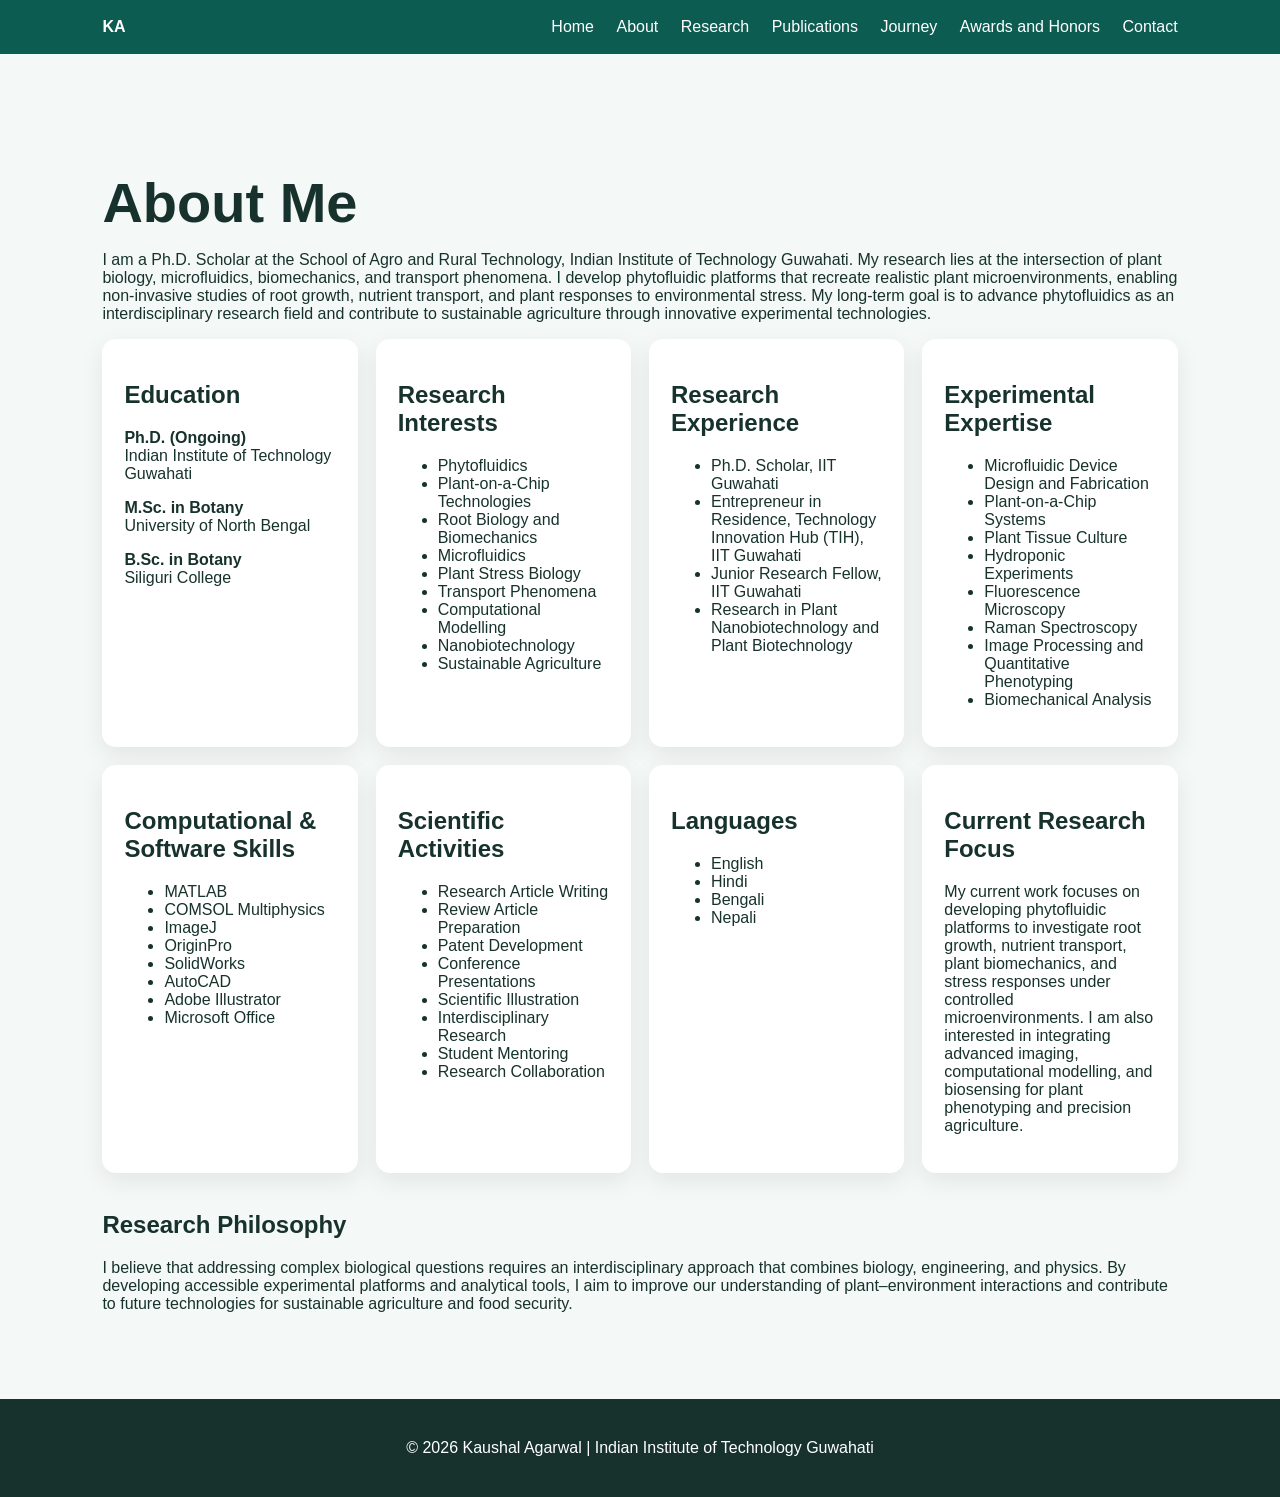
==== about.html @ b3583603 "Rename About.html to about.html" ====
<!doctype html>
<html lang="en">

<head>
<meta charset="UTF-8">
<meta name="viewport" content="width=device-width, initial-scale=1.0">
<title>About | Kaushal Agarwal</title>
<link rel="stylesheet" href="style.css">
</head>

<body>

<nav>

<b>KA</b>

<div>
<a href="index.html">Home</a>
<a href="about.html">About</a>
<a href="research.html">Research</a>
<a href="publications.html">Publications</a>
<a href="journey.html">Journey</a>
<a href="awards.html">Awards and Honors</a>
<a href="contact.html">Contact</a>
</div>

</nav>

<section>

<h1>About Me</h1>

<p>
I am a Ph.D. Scholar at the School of Agro and Rural Technology, Indian Institute of Technology Guwahati. My research lies at the intersection of plant biology, microfluidics, biomechanics, and transport phenomena. I develop phytofluidic platforms that recreate realistic plant microenvironments, enabling non-invasive studies of root growth, nutrient transport, and plant responses to environmental stress. My long-term goal is to advance phytofluidics as an interdisciplinary research field and contribute to sustainable agriculture through innovative experimental technologies.
</p>

<div class="grid">

<div class="card">

<h2>Education</h2>

<p>
<b>Ph.D. (Ongoing)</b><br>
Indian Institute of Technology Guwahati
</p>

<p>
<b>M.Sc. in Botany</b><br>
University of North Bengal
</p>

<p>
<b>B.Sc. in Botany</b><br>
Siliguri College
</p>

</div>

<div class="card">

<h2>Research Interests</h2>

<ul>
<li>Phytofluidics</li>
<li>Plant-on-a-Chip Technologies</li>
<li>Root Biology and Biomechanics</li>
<li>Microfluidics</li>
<li>Plant Stress Biology</li>
<li>Transport Phenomena</li>
<li>Computational Modelling</li>
<li>Nanobiotechnology</li>
<li>Sustainable Agriculture</li>
</ul>

</div>

<div class="card">

<h2>Research Experience</h2>

<ul>
<li>Ph.D. Scholar, IIT Guwahati</li>
<li>Entrepreneur in Residence, Technology Innovation Hub (TIH), IIT Guwahati</li>
<li>Junior Research Fellow, IIT Guwahati</li>
<li>Research in Plant Nanobiotechnology and Plant Biotechnology</li>
</ul>

</div>

<div class="card">

<h2>Experimental Expertise</h2>

<ul>
<li>Microfluidic Device Design and Fabrication</li>
<li>Plant-on-a-Chip Systems</li>
<li>Plant Tissue Culture</li>
<li>Hydroponic Experiments</li>
<li>Fluorescence Microscopy</li>
<li>Raman Spectroscopy</li>
<li>Image Processing and Quantitative Phenotyping</li>
<li>Biomechanical Analysis</li>
</ul>

</div>

<div class="card">

<h2>Computational & Software Skills</h2>

<ul>
<li>MATLAB</li>
<li>COMSOL Multiphysics</li>
<li>ImageJ</li>
<li>OriginPro</li>
<li>SolidWorks</li>
<li>AutoCAD</li>
<li>Adobe Illustrator</li>
<li>Microsoft Office</li>
</ul>

</div>

<div class="card">

<h2>Scientific Activities</h2>

<ul>
<li>Research Article Writing</li>
<li>Review Article Preparation</li>
<li>Patent Development</li>
<li>Conference Presentations</li>
<li>Scientific Illustration</li>
<li>Interdisciplinary Research</li>
<li>Student Mentoring</li>
<li>Research Collaboration</li>
</ul>

</div>

<div class="card">

<h2>Languages</h2>

<ul>
<li>English</li>
<li>Hindi</li>
<li>Bengali</li>
<li>Nepali</li>
</ul>

</div>

<div class="card">

<h2>Current Research Focus</h2>

<p>
My current work focuses on developing phytofluidic platforms to investigate root growth, nutrient transport, plant biomechanics, and stress responses under controlled microenvironments. I am also interested in integrating advanced imaging, computational modelling, and biosensing for plant phenotyping and precision agriculture.
</p>

</div>

</div>

<br>

<h2>Research Philosophy</h2>

<p>
I believe that addressing complex biological questions requires an interdisciplinary approach that combines biology, engineering, and physics. By developing accessible experimental platforms and analytical tools, I aim to improve our understanding of plant–environment interactions and contribute to future technologies for sustainable agriculture and food security.
</p>

</section>

<footer>

<p>
© 2026 Kaushal Agarwal | Indian Institute of Technology Guwahati
</p>

</footer>

</body>
</html>
---- style.css ----
body{margin:0;font-family:Inter,Arial,sans-serif;background:#f4f8f6;color:#17322c}
nav{display:flex;justify-content:space-between;padding:18px 8%;background:#0d5c51;color:#fff;position:sticky;top:0}
nav a{color:#fff;text-decoration:none;margin-left:18px}
.hero{min-height:100vh;background:linear-gradient(135deg,#0b5249,#83d6bc);color:#fff;position:relative;overflow:hidden}
.heroBox{padding:12% 8%;max-width:760px}
h1{font-size:56px;margin-bottom:10px}
.btn{display:inline-block;background:#fff;color:#0b5249;padding:14px 26px;border-radius:40px;text-decoration:none}
.wave{position:absolute;bottom:-40px;left:-10%;width:120%;height:120px;background:rgba(255,255,255,.18);border-radius:50%;animation:float 7s ease-in-out infinite}
section{padding:70px 8%}
.grid{display:grid;grid-template-columns:repeat(auto-fit,minmax(230px,1fr));gap:18px}
.card{background:#fff;padding:22px;border-radius:14px;box-shadow:0 8px 24px rgba(0,0,0,.08);transition:.25s}
.card:hover{transform:translateY(-5px)}
.timeline{border-left:4px solid #0b5249;padding-left:18px}
footer{text-align:center;padding:24px;background:#17322c;color:#fff}
@keyframes float{50%{transform:translateY(-20px)}}
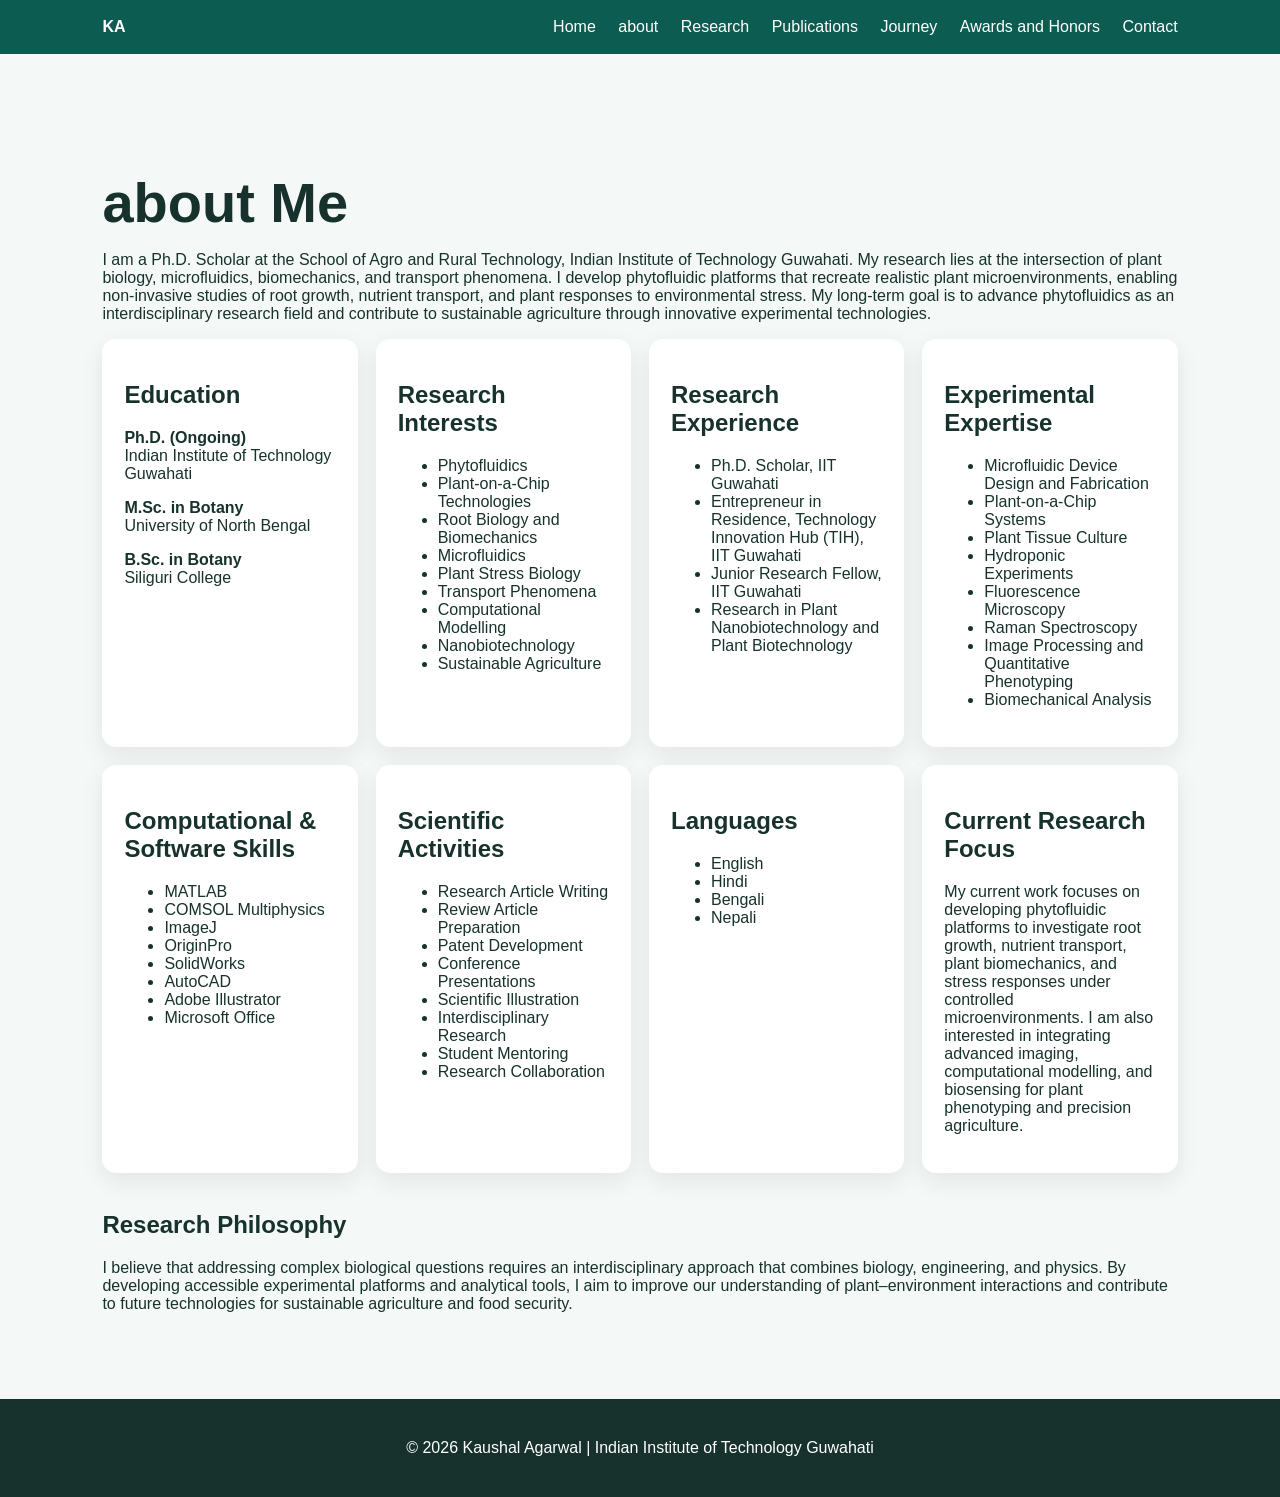
==== commit 6e7920fe: "Update about.html" ====
--- a/about.html
+++ b/about.html
@@ -4,7 +4,7 @@
 <head>
 <meta charset="UTF-8">
 <meta name="viewport" content="width=device-width, initial-scale=1.0">
-<title>About | Kaushal Agarwal</title>
+<title>about | Kaushal Agarwal</title>
 <link rel="stylesheet" href="style.css">
 </head>
 
@@ -16,7 +16,7 @@
 
 <div>
 <a href="index.html">Home</a>
-<a href="about.html">About</a>
+<a href="about.html">about</a>
 <a href="research.html">Research</a>
 <a href="publications.html">Publications</a>
 <a href="journey.html">Journey</a>
@@ -28,7 +28,7 @@
 
 <section>
 
-<h1>About Me</h1>
+<h1>about Me</h1>
 
 <p>
 I am a Ph.D. Scholar at the School of Agro and Rural Technology, Indian Institute of Technology Guwahati. My research lies at the intersection of plant biology, microfluidics, biomechanics, and transport phenomena. I develop phytofluidic platforms that recreate realistic plant microenvironments, enabling non-invasive studies of root growth, nutrient transport, and plant responses to environmental stress. My long-term goal is to advance phytofluidics as an interdisciplinary research field and contribute to sustainable agriculture through innovative experimental technologies.
